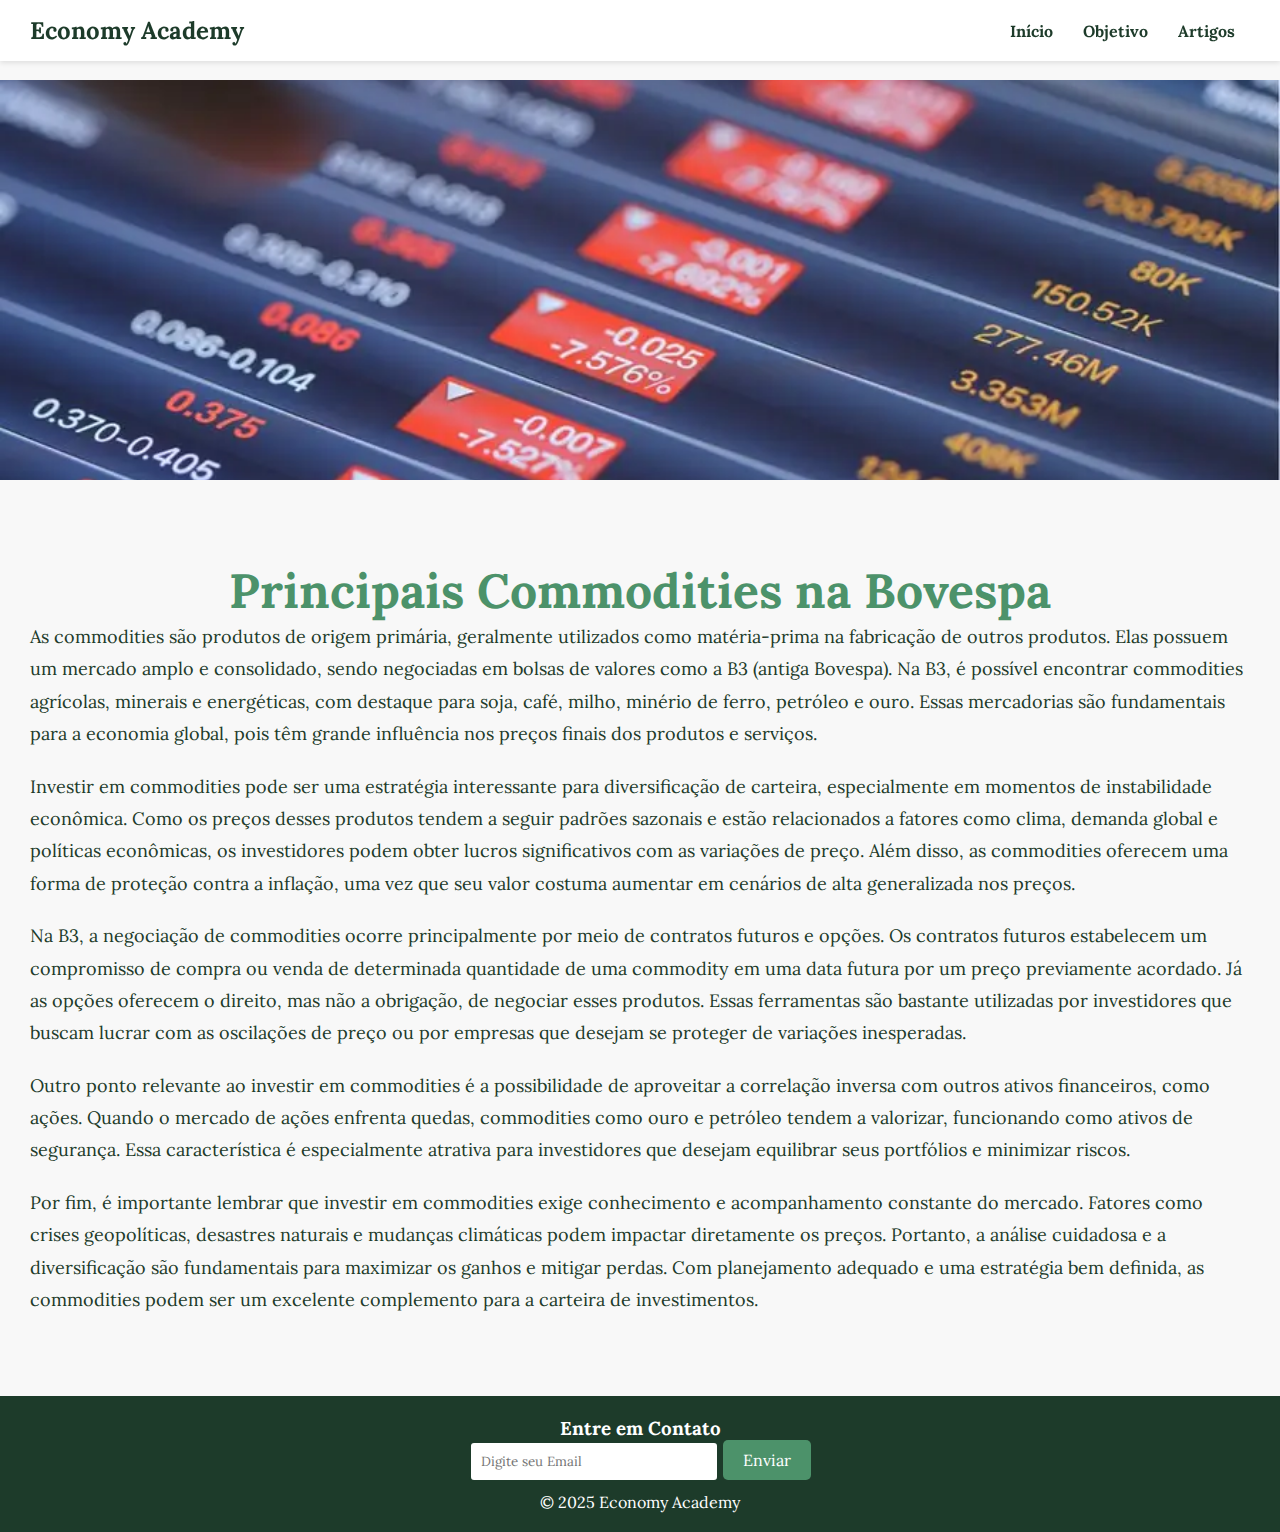
==== art1/art.html @ d278feab "mais da metade feito, ainda falta terminar os conteudos dos outros 5 artigos" ====
<!DOCTYPE html>
<html lang="pt-BR">
<head>
  <meta charset="UTF-8" />
  <meta name="viewport" content="width=device-width, initial-scale=1.0" />
  <title>Principais Commodities na Bovespa - Economy Academy</title>
  <link rel="stylesheet" href="art.css" />
</head>
<body>
  <header>
    <div class="logo">Economy Academy</div>
    <nav>
      <ul>
        <li><a href="../index.html">Início</a></li>
        <li><a href="../objetivo/objetivo.html">Objetivo</a></li>
        <li><a href="#">Artigos</a></li>
      </ul>
    </nav>
  </header>

  <section class="imagem-intro">
    <img src="ações.png" alt="Imagem de commodities na Bovespa" />
  </section>

  

  <section class="container">
    <h1>Principais Commodities na Bovespa</h1>
    <p>As commodities são produtos de origem primária, geralmente utilizados como matéria-prima na fabricação de outros produtos. Elas possuem um mercado amplo e consolidado, sendo negociadas em bolsas de valores como a B3 (antiga Bovespa). Na B3, é possível encontrar commodities agrícolas, minerais e energéticas, com destaque para soja, café, milho, minério de ferro, petróleo e ouro. Essas mercadorias são fundamentais para a economia global, pois têm grande influência nos preços finais dos produtos e serviços.</p>
    <p>Investir em commodities pode ser uma estratégia interessante para diversificação de carteira, especialmente em momentos de instabilidade econômica. Como os preços desses produtos tendem a seguir padrões sazonais e estão relacionados a fatores como clima, demanda global e políticas econômicas, os investidores podem obter lucros significativos com as variações de preço. Além disso, as commodities oferecem uma forma de proteção contra a inflação, uma vez que seu valor costuma aumentar em cenários de alta generalizada nos preços.</p>
    <p>Na B3, a negociação de commodities ocorre principalmente por meio de contratos futuros e opções. Os contratos futuros estabelecem um compromisso de compra ou venda de determinada quantidade de uma commodity em uma data futura por um preço previamente acordado. Já as opções oferecem o direito, mas não a obrigação, de negociar esses produtos. Essas ferramentas são bastante utilizadas por investidores que buscam lucrar com as oscilações de preço ou por empresas que desejam se proteger de variações inesperadas.</p>
    <p>Outro ponto relevante ao investir em commodities é a possibilidade de aproveitar a correlação inversa com outros ativos financeiros, como ações. Quando o mercado de ações enfrenta quedas, commodities como ouro e petróleo tendem a valorizar, funcionando como ativos de segurança. Essa característica é especialmente atrativa para investidores que desejam equilibrar seus portfólios e minimizar riscos.</p>
    <p> Por fim, é importante lembrar que investir em commodities exige conhecimento e acompanhamento constante do mercado. Fatores como crises geopolíticas, desastres naturais e mudanças climáticas podem impactar diretamente os preços. Portanto, a análise cuidadosa e a diversificação são fundamentais para maximizar os ganhos e mitigar perdas. Com planejamento adequado e uma estratégia bem definida, as commodities podem ser um excelente complemento para a carteira de investimentos.</p>
  </section>

  <footer id="contato">
    <div class="contato">
      <h3>Entre em Contato</h3>
      <input type="email" placeholder="Digite seu Email" />
      <button>Enviar</button>
    </div>
    <p>&copy; 2025 Economy Academy</p>
  </footer>
</body>
</html>
---- art1/art.css ----
@import url('https://fonts.googleapis.com/css2?family=Lora:ital,wght@0,400..700;1,400..700&display=swap');

* {
    margin: 0;
    padding: 0;
    box-sizing: border-box;
    font-family: 'Lora', serif;
}

body {
    background-color: #f8f8f8;
    color: #1d3b2a;
    padding-top: 80px; /* Para compensar o header fixo */
}

header {
    position: fixed;
    top: 0;
    width: 100%;
    background-color: white;
    display: flex;
    justify-content: space-between;
    align-items: center;
    padding: 15px 30px;
    box-shadow: 0 2px 5px rgba(0, 0, 0, 0.1);
    z-index: 1000;
}

.logo {
    font-size: 24px;
    font-weight: bold;
}

nav ul {
    list-style: none;
    display: flex;
}

nav ul li {
    margin: 0 15px;
}

nav ul li a {
    text-decoration: none;
    color: #1d3b2a;
    font-weight: bold;
    transition: color 0.3s;
}

nav ul li a:hover {
    color: #4c926a;
}

.imagem-intro {
    width: 100%;
    height: 400px;
    overflow: hidden;
}

.imagem-intro img {
    width: 100%;
    height: 100%;
    object-fit: cover;
}

h1 {
    text-align: center;
    font-size: 48px;
    color: #4c926a;
    margin-top: 20px;
}

.container {
    padding: 60px 30px;
}

.container p {
    font-size: 18px;
    line-height: 1.8;
    margin-bottom: 20px;
}

footer {
    background-color: #1d3b2a;
    color: white;
    text-align: center;
    padding: 20px;
}

footer p {
    margin-top: 10px;
}

.contato input {
    padding: 10px;
    border: 2px solid #1d3b2a;
    border-radius: 5px;
    width: 250px;
}

.contato button {
    background-color: #4c926a;
    color: white;
    border: none;
    padding: 10px 20px;
    border-radius: 5px;
    cursor: pointer;
    font-size: 16px;
    transition: background-color 0.3s ease;
}

.contato button:hover {
    background-color: #145223;
}

/* Responsividade */
@media (max-width: 768px) {
    nav ul li {
        margin: 0 10px;
    }

    h1 {
        font-size: 32px;
    }

    .container p {
        font-size: 16px;
    }

    .imagem-intro {
        height: 300px;
    }
}
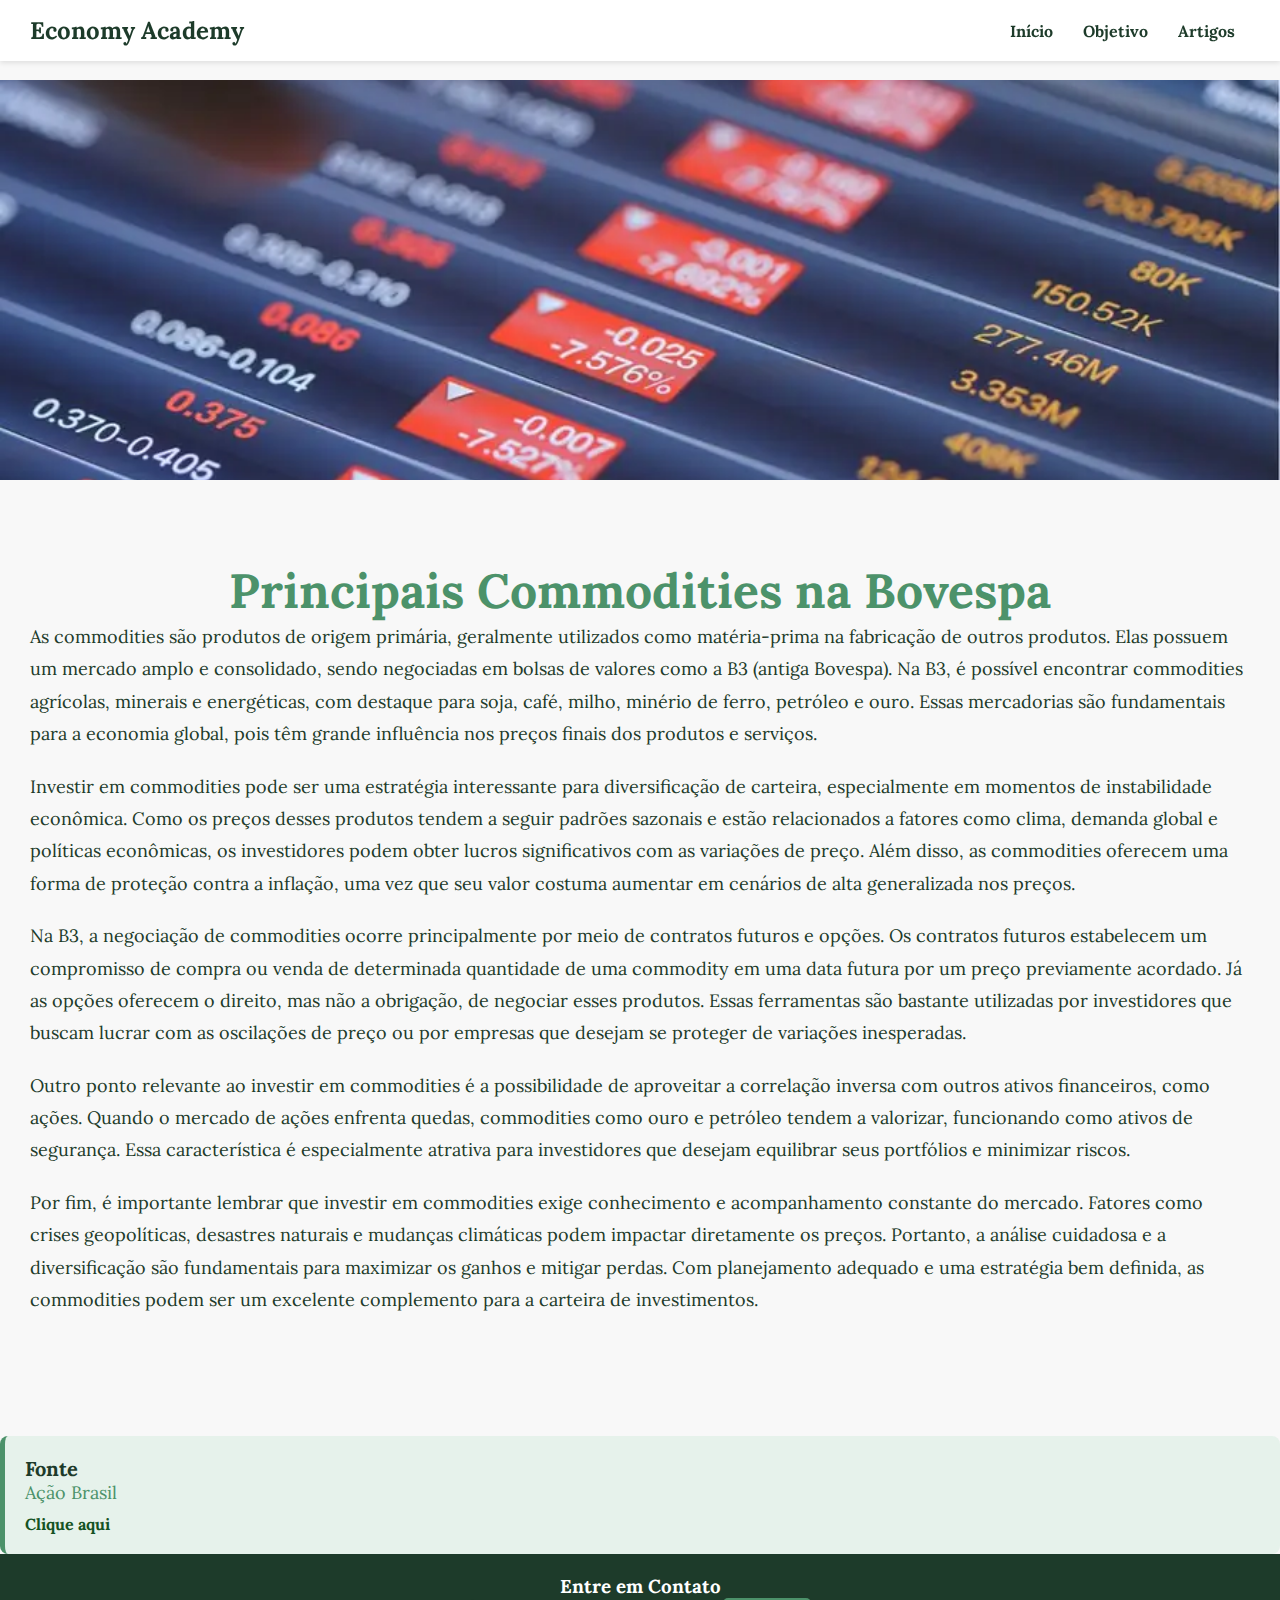
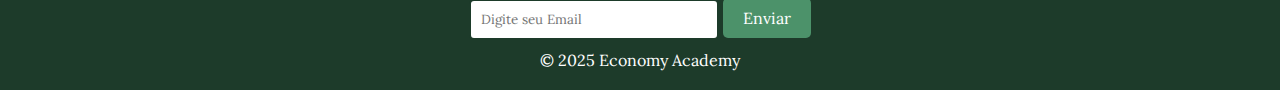
==== commit cb4b3c1a: "finalização" ====
--- a/art1/art.html
+++ b/art1/art.html
@@ -3,6 +3,7 @@
 <head>
   <meta charset="UTF-8" />
   <meta name="viewport" content="width=device-width, initial-scale=1.0" />
+  <link rel="icon" type="image/png" sizes="32x32"  href="../economy-academy2.png">
   <title>Principais Commodities na Bovespa - Economy Academy</title>
   <link rel="stylesheet" href="art.css" />
 </head>
@@ -13,7 +14,7 @@
       <ul>
         <li><a href="../index.html">Início</a></li>
         <li><a href="../objetivo/objetivo.html">Objetivo</a></li>
-        <li><a href="#">Artigos</a></li>
+        <li><a href="../index.html#artigos">Artigos</a></li>
       </ul>
     </nav>
   </header>
@@ -32,6 +33,12 @@
     <p>Outro ponto relevante ao investir em commodities é a possibilidade de aproveitar a correlação inversa com outros ativos financeiros, como ações. Quando o mercado de ações enfrenta quedas, commodities como ouro e petróleo tendem a valorizar, funcionando como ativos de segurança. Essa característica é especialmente atrativa para investidores que desejam equilibrar seus portfólios e minimizar riscos.</p>
     <p> Por fim, é importante lembrar que investir em commodities exige conhecimento e acompanhamento constante do mercado. Fatores como crises geopolíticas, desastres naturais e mudanças climáticas podem impactar diretamente os preços. Portanto, a análise cuidadosa e a diversificação são fundamentais para maximizar os ganhos e mitigar perdas. Com planejamento adequado e uma estratégia bem definida, as commodities podem ser um excelente complemento para a carteira de investimentos.</p>
   </section>
+  <div class="fonte-container">
+    <h3>Fonte</h3>
+    <p>Ação Brasil</p>
+    <a href="https://acaob.com.br/commodities-na-b3-o-que-sao-e-como-funcionam/" target="_blank" class="link-estilizado">Clique aqui</a>
+  </div>
+  
 
   <footer id="contato">
     <div class="contato">
--- a/art1/art.css
+++ b/art1/art.css
@@ -113,6 +113,38 @@
     background-color: #145223;
 }
 
+.fonte-container {
+    margin-top: 40px;
+    padding: 20px;
+    background-color: #e6f2eb; /* Tom verde claro */
+    border-left: 5px solid #4c926a; /* Borda verde escura */
+    border-radius: 8px;
+  }
+  
+  .fonte-container h3 {
+    font-size: 20px;
+    color: #1d3b2a;
+  }
+  
+  .fonte-container p {
+    font-size: 18px;
+    color: #4c926a;
+    margin-bottom: 10px;
+  }
+  
+  .link-estilizado {
+    text-decoration: none;
+    color: #145223; /* Verde escuro */
+    font-weight: bold;
+    font-size: 16px;
+    transition: color 0.3s ease;
+  }
+  
+  .link-estilizado:hover {
+    color: #4c926a; /* Verde médio ao passar o mouse */
+  }
+  
+
 /* Responsividade */
 @media (max-width: 768px) {
     nav ul li {
